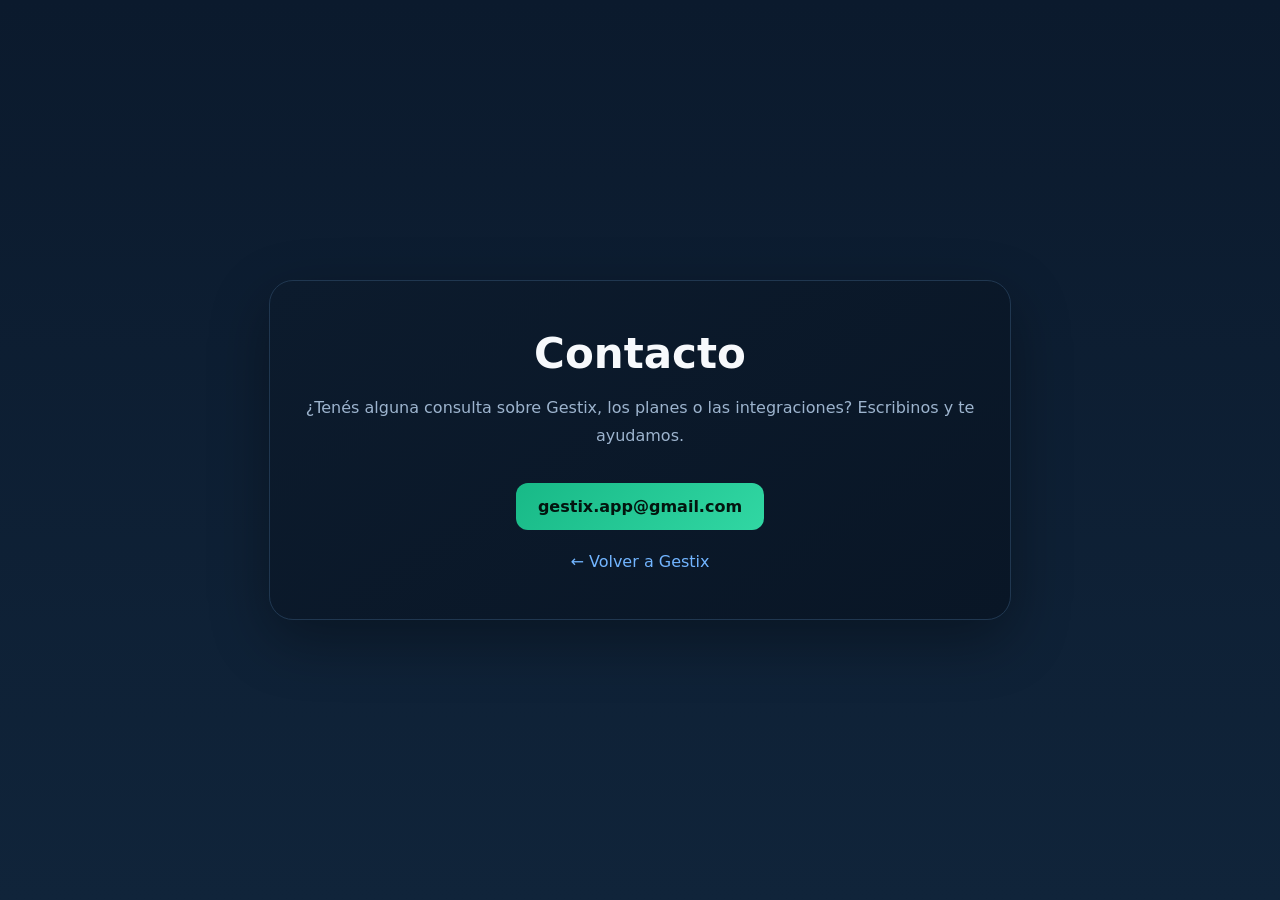
==== contacto.html @ 217fefe8 "feat: add Gestix contact page" ====
<!doctype html><html lang="es"><head><meta charset="utf-8"><meta name="viewport" content="width=device-width,initial-scale=1"><meta name="theme-color" content="#0b1a2d"><title>Contacto | Gestix</title><style>body{margin:0;min-height:100vh;display:grid;place-items:center;background:linear-gradient(180deg,#0b1a2d,#10243a);color:#f7f9fc;font-family:Inter,system-ui,sans-serif}.card{width:min(680px,calc(100% - 36px));padding:48px 30px;border:1px solid #203750;border-radius:24px;background:linear-gradient(145deg,#0c1b2d,#091626);text-align:center;box-shadow:0 20px 60px #0005}h1{font-size:42px;margin:0 0 12px}p{color:#9db4ce;line-height:1.7}.mail{display:inline-flex;margin-top:18px;padding:14px 22px;border-radius:12px;background:linear-gradient(135deg,#18b987,#31d7a3);color:#03150f;font-weight:800;text-decoration:none}.back{display:inline-block;margin-top:22px;color:#72b5ff;text-decoration:none}</style></head><body><main class="card"><h1>Contacto</h1><p>¿Tenés alguna consulta sobre Gestix, los planes o las integraciones? Escribinos y te ayudamos.</p><a class="mail" href="mailto:gestix.app@gmail.com">gestix.app@gmail.com</a><br><a class="back" href="/">← Volver a Gestix</a></main></body></html>
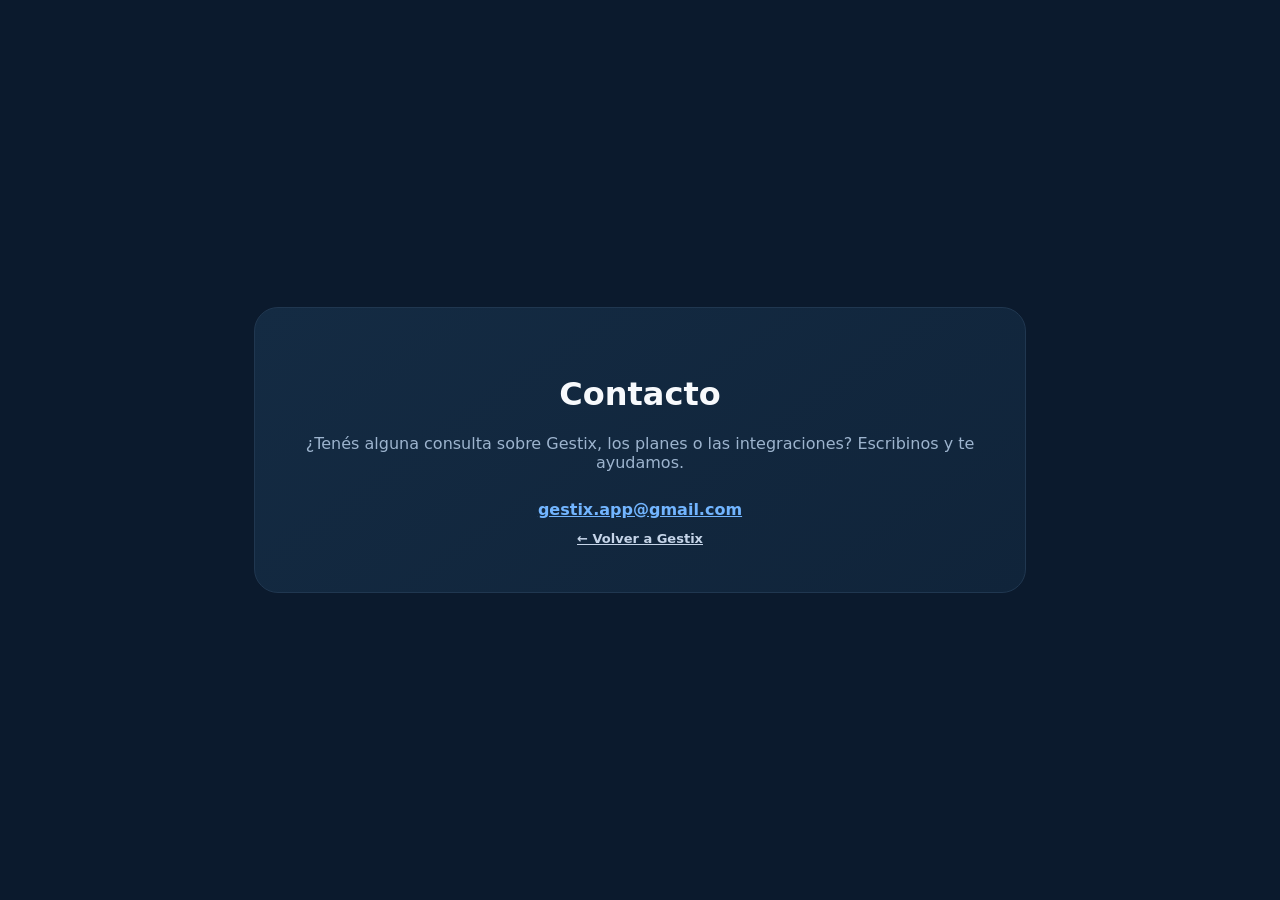
==== commit 01a7c06c: "Mejorar SEO de páginas auxiliares" ====
--- a/contacto.html
+++ b/contacto.html
@@ -1 +1 @@
-<!doctype html><html lang="es"><head><meta charset="utf-8"><meta name="viewport" content="width=device-width,initial-scale=1"><meta name="theme-color" content="#0b1a2d"><title>Contacto | Gestix</title><style>body{margin:0;min-height:100vh;display:grid;place-items:center;background:linear-gradient(180deg,#0b1a2d,#10243a);color:#f7f9fc;font-family:Inter,system-ui,sans-serif}.card{width:min(680px,calc(100% - 36px));padding:48px 30px;border:1px solid #203750;border-radius:24px;background:linear-gradient(145deg,#0c1b2d,#091626);text-align:center;box-shadow:0 20px 60px #0005}h1{font-size:42px;margin:0 0 12px}p{color:#9db4ce;line-height:1.7}.mail{display:inline-flex;margin-top:18px;padding:14px 22px;border-radius:12px;background:linear-gradient(135deg,#18b987,#31d7a3);color:#03150f;font-weight:800;text-decoration:none}.back{display:inline-block;margin-top:22px;color:#72b5ff;text-decoration:none}</style></head><body><main class="card"><h1>Contacto</h1><p>¿Tenés alguna consulta sobre Gestix, los planes o las integraciones? Escribinos y te ayudamos.</p><a class="mail" href="mailto:gestix.app@gmail.com">gestix.app@gmail.com</a><br><a class="back" href="/">← Volver a Gestix</a></main></body></html>+<!doctype html><html lang="es"><head><meta charset="utf-8"><meta name="viewport" content="width=device-width,initial-scale=1"><meta name="description" content="Contacto de Gestix: consultas sobre planes, funcionalidades e integraciones para negocios de celulares."><link rel="canonical" href="https://gestix.com.ar/contacto.html"><meta property="og:title" content="Contacto | Gestix"><meta property="og:description" content="Consultas sobre Gestix, planes e integraciones."><meta property="og:url" content="https://gestix.com.ar/contacto.html"><title>Contacto | Gestix</title><style>body{margin:0;background:#0b1a2d;color:#f7f9fc;font-family:Inter,system-ui,sans-serif;min-height:100vh;display:grid;place-items:center}.card{max-width:680px;margin:24px;padding:45px;border:1px solid #203750;border-radius:24px;background:linear-gradient(145deg,#142b43,#10243a);text-align:center}.card p{color:#9db4ce}.mail,.back{display:inline-block;margin-top:12px;color:#72b5ff;font-weight:800}.back{color:#c5d4e8;font-size:13px}</style></head><body><main class="card"><h1>Contacto</h1><p>¿Tenés alguna consulta sobre Gestix, los planes o las integraciones? Escribinos y te ayudamos.</p><a class="mail" href="mailto:gestix.app@gmail.com">gestix.app@gmail.com</a><br><a class="back" href="/">← Volver a Gestix</a></main></body></html>
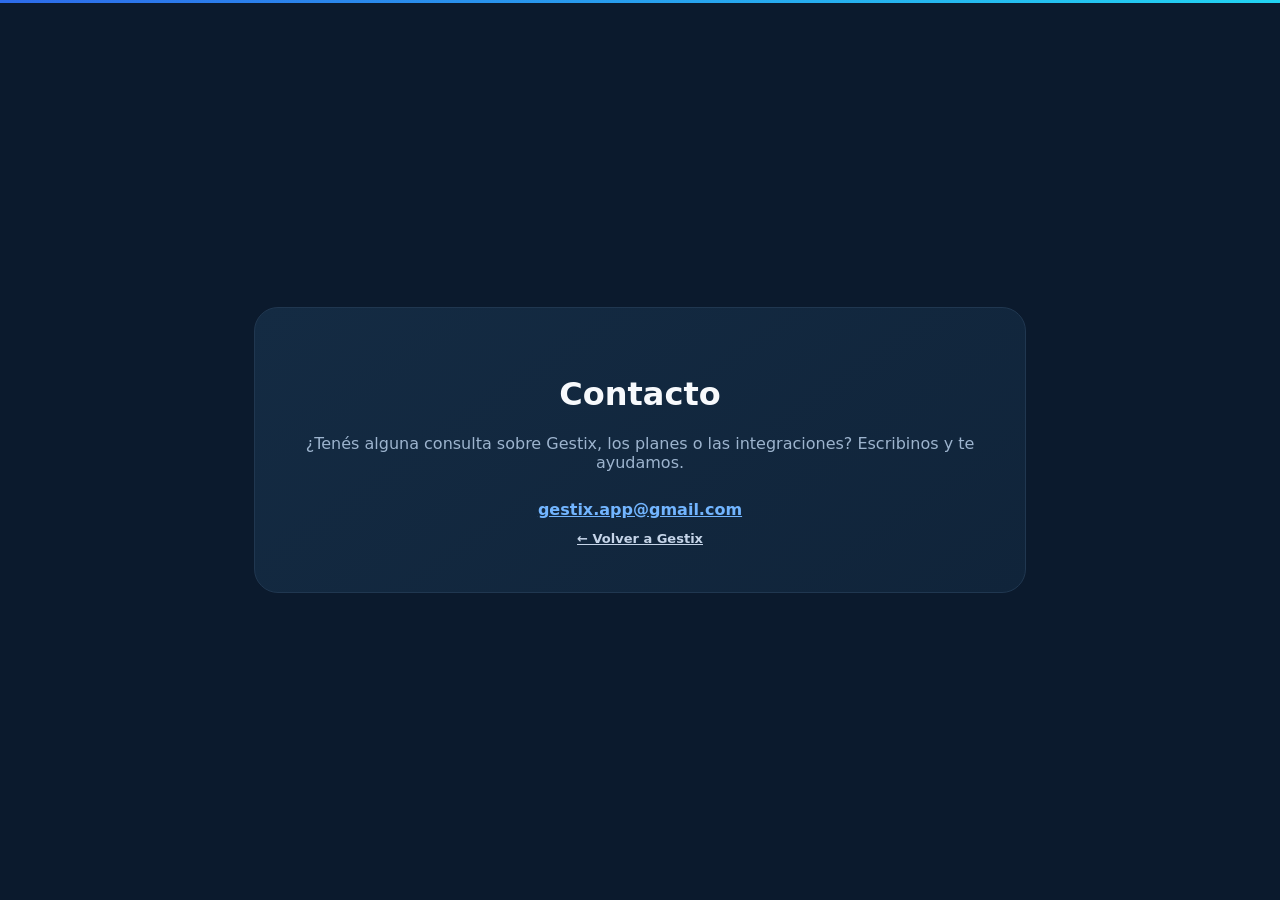
==== commit 64fecdfb: "Unificar identidad visual de páginas auxiliares" ====
--- a/contacto.html
+++ b/contacto.html
@@ -1 +1 @@
-<!doctype html><html lang="es"><head><meta charset="utf-8"><meta name="viewport" content="width=device-width,initial-scale=1"><meta name="description" content="Contacto de Gestix: consultas sobre planes, funcionalidades e integraciones para negocios de celulares."><link rel="canonical" href="https://gestix.com.ar/contacto.html"><meta property="og:title" content="Contacto | Gestix"><meta property="og:description" content="Consultas sobre Gestix, planes e integraciones."><meta property="og:url" content="https://gestix.com.ar/contacto.html"><title>Contacto | Gestix</title><style>body{margin:0;background:#0b1a2d;color:#f7f9fc;font-family:Inter,system-ui,sans-serif;min-height:100vh;display:grid;place-items:center}.card{max-width:680px;margin:24px;padding:45px;border:1px solid #203750;border-radius:24px;background:linear-gradient(145deg,#142b43,#10243a);text-align:center}.card p{color:#9db4ce}.mail,.back{display:inline-block;margin-top:12px;color:#72b5ff;font-weight:800}.back{color:#c5d4e8;font-size:13px}</style></head><body><main class="card"><h1>Contacto</h1><p>¿Tenés alguna consulta sobre Gestix, los planes o las integraciones? Escribinos y te ayudamos.</p><a class="mail" href="mailto:gestix.app@gmail.com">gestix.app@gmail.com</a><br><a class="back" href="/">← Volver a Gestix</a></main></body></html>+<!doctype html><html lang="es"><head><meta charset="utf-8"><meta name="viewport" content="width=device-width,initial-scale=1"><meta name="description" content="Contacto de Gestix: consultas sobre planes, funcionalidades e integraciones."><link rel="canonical" href="https://gestix.com.ar/contacto.html"><meta property="og:title" content="Contacto | Gestix"><meta property="og:description" content="Consultas sobre Gestix, planes e integraciones."><meta property="og:url" content="https://gestix.com.ar/contacto.html"><meta name="description" content="Contacto de Gestix: consultas sobre planes, funcionalidades e integraciones para negocios de celulares."><link rel="canonical" href="https://gestix.com.ar/contacto.html"><meta property="og:title" content="Contacto | Gestix"><meta property="og:description" content="Consultas sobre Gestix, planes e integraciones."><meta property="og:url" content="https://gestix.com.ar/contacto.html"><title>Contacto | Gestix</title><style>body{margin:0;background:#0b1a2d;color:#f7f9fc;font-family:Inter,system-ui,sans-serif;min-height:100vh;display:grid;place-items:center}.card{max-width:680px;margin:24px;padding:45px;border:1px solid #203750;border-radius:24px;background:linear-gradient(145deg,#142b43,#10243a);text-align:center}.card p{color:#9db4ce}.mail,.back{display:inline-block;margin-top:12px;color:#72b5ff;font-weight:800}.back{color:#c5d4e8;font-size:13px}</style></head><body><div style="position:fixed;top:0;left:0;right:0;height:3px;background:linear-gradient(90deg,#2d6bea,#22d4f2);z-index:10"></div><main class="card"><h1>Contacto</h1><p>¿Tenés alguna consulta sobre Gestix, los planes o las integraciones? Escribinos y te ayudamos.</p><a class="mail" href="mailto:gestix.app@gmail.com">gestix.app@gmail.com</a><br><a class="back" href="/">← Volver a Gestix</a></main></body></html>
